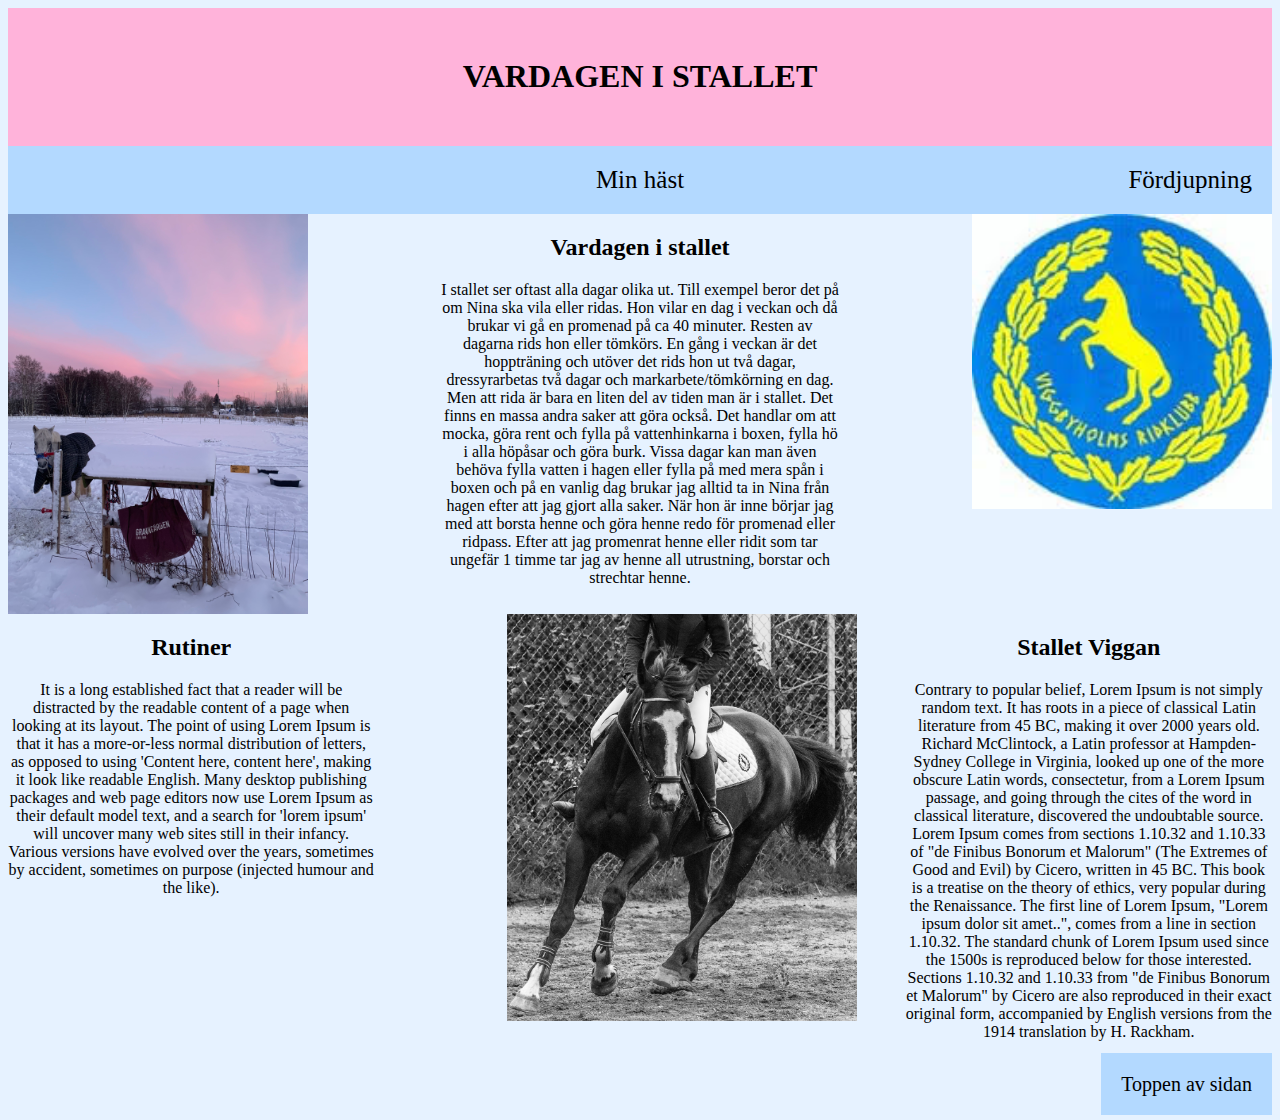
==== hastar.html @ 21469758 "upd" ====
<!DOCTYPE html>
<html lang="en" dir="ltr">
  <head>
    <meta charset="utf-8">
      <meta name="viewport" content="width=device-width, initial-scale=1.0">
    <title>Ridsporten</title>
    <link rel="stylesheet" type="text/css" href="css/style.css">
    <link rel="stylesheet" type="text/css" href="css/grid.css">
  </head>

  <body id="toppen">
    <div class="container">

<!--Min rubrik-->
<header>
  <div class="heading2">
    <h1>VARDAGEN I STALLET</h1>
  </div>
</header>

<nav>
    <div class="meny">
      <a href="file:///Users/cecilia.lindgren/Documents/GitHub/Ridsporten/index.html">Min häst</a>
    </div>
</nav>

  <!--dropdown meny-->
<section>
    <div class="dropdown">
      <button class="dropbtn">Fördjupning</button>
    <div class="dropdown-content">
      <a href="https://www.ridsport.se/">Ridsport</a>
      <a href="https://www.hippson.se/">Hippson</a>
      <a href="https://www.tidningenridsport.se/">Tidningen Ridsport</a>
    </div>
    </div>
</section>

<!--info om vardagen mm-->
<div class="vardag">
  <h2>Vardagen i stallet</h2>
    I stallet ser oftast alla dagar olika ut. Till exempel beror det på om Nina ska vila eller ridas. Hon vilar en dag i veckan och då brukar vi gå en promenad på ca 40 minuter. Resten av dagarna rids hon eller tömkörs. En gång i veckan är det hoppträning och utöver det rids hon ut två dagar, dressyrarbetas två dagar och markarbete/tömkörning en dag. Men att rida är bara en liten del av tiden man är i stallet. Det finns en massa andra saker att göra också. Det handlar om att mocka, göra rent och fylla på vattenhinkarna i boxen, fylla hö i alla höpåsar och göra burk. Vissa dagar kan man även behöva fylla vatten i hagen eller fylla på med mera spån i boxen och på en vanlig dag brukar jag alltid ta in Nina från hagen efter att jag gjort alla saker.
    När hon är inne börjar jag med att borsta henne och göra henne redo för promenad eller ridpass. Efter att jag promenrat henne eller ridit som tar ungefär 1 timme tar jag av henne all utrustning, borstar och strechtar henne.
</div>

<div class="rutiner">
  <h2>Rutiner</h2>
    It is a long established fact that a reader will be distracted by the readable content of a page when looking at its layout. The point of using Lorem Ipsum is that it has a more-or-less normal distribution of letters, as opposed to using 'Content here, content here', making it look like readable English. Many desktop publishing packages and web page editors now use Lorem Ipsum as their default model text, and a search for 'lorem ipsum' will uncover many web sites still in their infancy. Various versions have evolved over the years, sometimes by accident, sometimes on purpose (injected humour and the like).
</div>

<div class="stallet">
  <h2>Stallet Viggan</h2>
    <p>Contrary to popular belief, Lorem Ipsum is not simply random text. It has roots in a piece of classical Latin literature from 45 BC, making it over 2000 years old. Richard McClintock, a Latin professor at Hampden-Sydney College in Virginia, looked up one of the more obscure Latin words, consectetur, from a Lorem Ipsum passage, and going through the cites of the word in classical literature, discovered the undoubtable source. Lorem Ipsum comes from sections 1.10.32 and 1.10.33 of "de Finibus Bonorum et Malorum" (The Extremes of Good and Evil) by Cicero, written in 45 BC. This book is a treatise on the theory of ethics, very popular during the Renaissance. The first line of Lorem Ipsum, "Lorem ipsum dolor sit amet..", comes from a line in section 1.10.32. The standard chunk of Lorem Ipsum used since the 1500s is reproduced below for those interested. Sections 1.10.32 and 1.10.33 from "de Finibus Bonorum et Malorum" by Cicero are also reproduced in their exact original form, accompanied by English versions from the 1914 translation by H. Rackham.</p>
</div>

<!--bilder-->
<img class="nina" src="img/nina.JPG" alt="Nina in action">
<img class="viggan" src="img/vigganloggan.jpeg" alt="Viggans logga">
<img class="fint" src="img/fint.jpeg" alt="Fina viggan">

<!--Till toppen av sidan-->
<footer>
  <p class="knapp">
    <a href="#toppen">Toppen av sidan</a>
  </p>
</footer>

  </div>
</body>
---- css/style.css ----
/*textdekorationer*/
.heading1{
  text-align: center;
  background-color: #bf80ff;
  padding: 29px;
}

.heading2{
  text-align: center;
  background-color: #ffb3da;
  padding: 29px;
}
/*text placering*/
nav{
  text-align:center;
}

section{
  text-align: right;
}

body{
  background-color: #e6f2ff;
}

.info{
  text-align: center;
}

.test{
text-align: center;
}

/*styling*/
.meny{
background-color: #b3d9ff;
padding: 20px;
}

.meny a{
text-decoration: none;
color: black;
background-color: #b3d9ff;
font-size: 25px;
font-family: times;
}

.meny a:hover {
  background-color: #99ccff;
  padding: 20px;
}

.knapp a{
  text-decoration: none;
  color: black;
  background-color: #b3d9ff;
  font-size: 20px;
  font-family: times;
  padding:20px;
}

.knapp a:hover {background-color: #99ccff;}

.knapp{
text-align: right;
}

.vardag{
  text-align: center;
}

.stallet{
  text-align: center;
}

.rutiner{
  text-align: center;
}

.bild{
  width: 100%;
}

.nina{
  width: 350px;
}

.viggan{
  width: 300px;
}

.fint{
  width: 300px;
}
/*dropdown menyn*/

/* Dropdown Button */
.dropbtn {
  background-color: #b3d9ff;
  color: black;
  padding: 20px;
  font-size: 16px;
  border: none;
  font-family: times;
  font-size: 25px;
}

/* The container <div> - needed to position the dropdown content */
.dropdown {
  position: relative;
  display: inline-block;
}

/* Dropdown Content (Hidden by Default) */
.dropdown-content {
  display: none;
  position: absolute;
  background-color: #f1f1f1;
  min-width: 160px;
  box-shadow: 0px 8px 16px 0px rgba(0,0,0,0.2);
  z-index: 1;
}

/* Links inside the dropdown */
.dropdown-content a {
  color: black;
  padding: 12px 16px;
  text-decoration: none;
  display: block;
}

/* Change color of dropdown links on hover */
.dropdown-content a:hover {background-color: #99ccff;}

/* Show the dropdown menu on hover */
.dropdown:hover .dropdown-content {display: block;}

/* Change the background color of the dropdown button when the dropdown content is shown */
.dropdown:hover .dropbtn {background-color: #99ccff;}

/*bildspelet*/

/*
* {box-sizing:border-box}
/* Slideshow container */
.slideshow-container {
  max-width: 1000px;
  position: relative;
  margin: auto;
}


/* Hide the images by default*/
.mySlides {
  display: none;
}

/* Next & previous buttons */
.prev, .next {
  cursor: pointer;
  position: absolute;
  top: 50%;
  width: auto;
  margin-top: -22px;
  padding: 16px;
  color: white;
  font-weight: bold;
  font-size: 18px;
  transition: 0.6s ease;
  border-radius: 0 3px 3px 0;
  user-select: none;
}

/* Position the "next button" to the right */
.next {
  right: 0;
  border-radius: 3px 0 0 3px;
}

/* On hover, add a black background color with a little bit see-through */
.prev:hover, .next:hover {
  background-color: rgba(0,0,0,0.8);
}

/* Caption text */
.text {
  color: #f2f2f2;
  font-size: 15px;
  padding: 8px 12px;
  position: absolute;
  bottom: 8px;
  width: 100%;
  text-align: center;
}

/* Number text (1/3 etc) */
.numbertext {
  color: #f2f2f2;
  font-size: 12px;
  padding: 8px 12px;
  position: absolute;
  top: 0;
}

/* The dots/bullets/indicators */
.dot {
  cursor: pointer;
  height: 15px;
  width: 15px;
  margin: 0 2px;
  background-color: #bbb;
  border-radius: 50%;
  display: inline-block;
  transition: background-color 0.6s ease;
}

.active, .dot:hover {
  background-color: #717171;
}

/* Fading animation */
.fade {
  -webkit-animation-name: fade;
  -webkit-animation-duration: 1.5s;
  animation-name: fade;
  animation-duration: 1.5s;
}

@-webkit-keyframes fade {
  from {opacity: .4}
  to {opacity: 1}
}

@keyframes fade {
  from {opacity: .4}
  to {opacity: 1}
}

@media only screen and (max-width: 450px) {

.fint{
  width: 100px;
}

.nina{
  width: 175px;
}

.viggan{
  width: 100px;
}


.vardag{
  font-size: 12px;
}

.stallet{
  font-size: 12px;
}

.rutiner{
  font-size: 12px;
}

.knapp a{
  font-size: 10px;
}
/*
.test{
  font-size: 10px;
}

.info{
  font-size: 10px;
}
*/
}
---- css/grid.css ----
/*placeringen av allt på sidorna*/

.container{
display: grid;
grid-template-columns: repeat(12, 1fr);
grid-auto-rows: minmax(25px,auto);
}

header{
  grid-column: 1/-1;
  grid-row: 1/2;
}

nav{
  grid-column: 1/-1;
  grid-row: 2/3;
}

section{
  grid-column: 1/-1;
  grid-row: 2/3;
}

footer{
  grid-column: 11/-1;
  grid-row: 5/6;
  align-self: end;
}

.test{
  grid-column: 5/9;
  grid-row: 4/5;
}

.info{
  grid-column: 5/9;
  grid-row: 5/6;
}

.slideshow-container{
  grid-column: 5/9;
  grid-row: 3/4;
}

.fint{
  grid-column: 1/2;
  grid-row: 3/4;
}

.viggan{
  grid-column: 12/-1;
  grid-row: 3/4;
}

.nina{
  grid-column: 5/11;
  grid-row: 4/5;
}

.vardag{
  grid-column: 4/10;
  grid-row: 3/4;
}

.rutiner{
  grid-column: 1/3;
  grid-row: 4/5;
}

.stallet{
  grid-column: 11/-1;
  grid-row: 4/5;
}

@media only screen and (max-width: 450px)
{

header{
  grid-column: 1/-1;
}
footer{
  grid-column: 9/-1;
}

nav{
  grid-column: 1/9;
}

section{
  grid-column: 9/12;
}

.vardag{
grid-column: 3/11;
}

.nina{
grid-column: 3/8;
}

.rutiner{
  grid-column: 1/2;
  grid-row: 4/5;
}

}
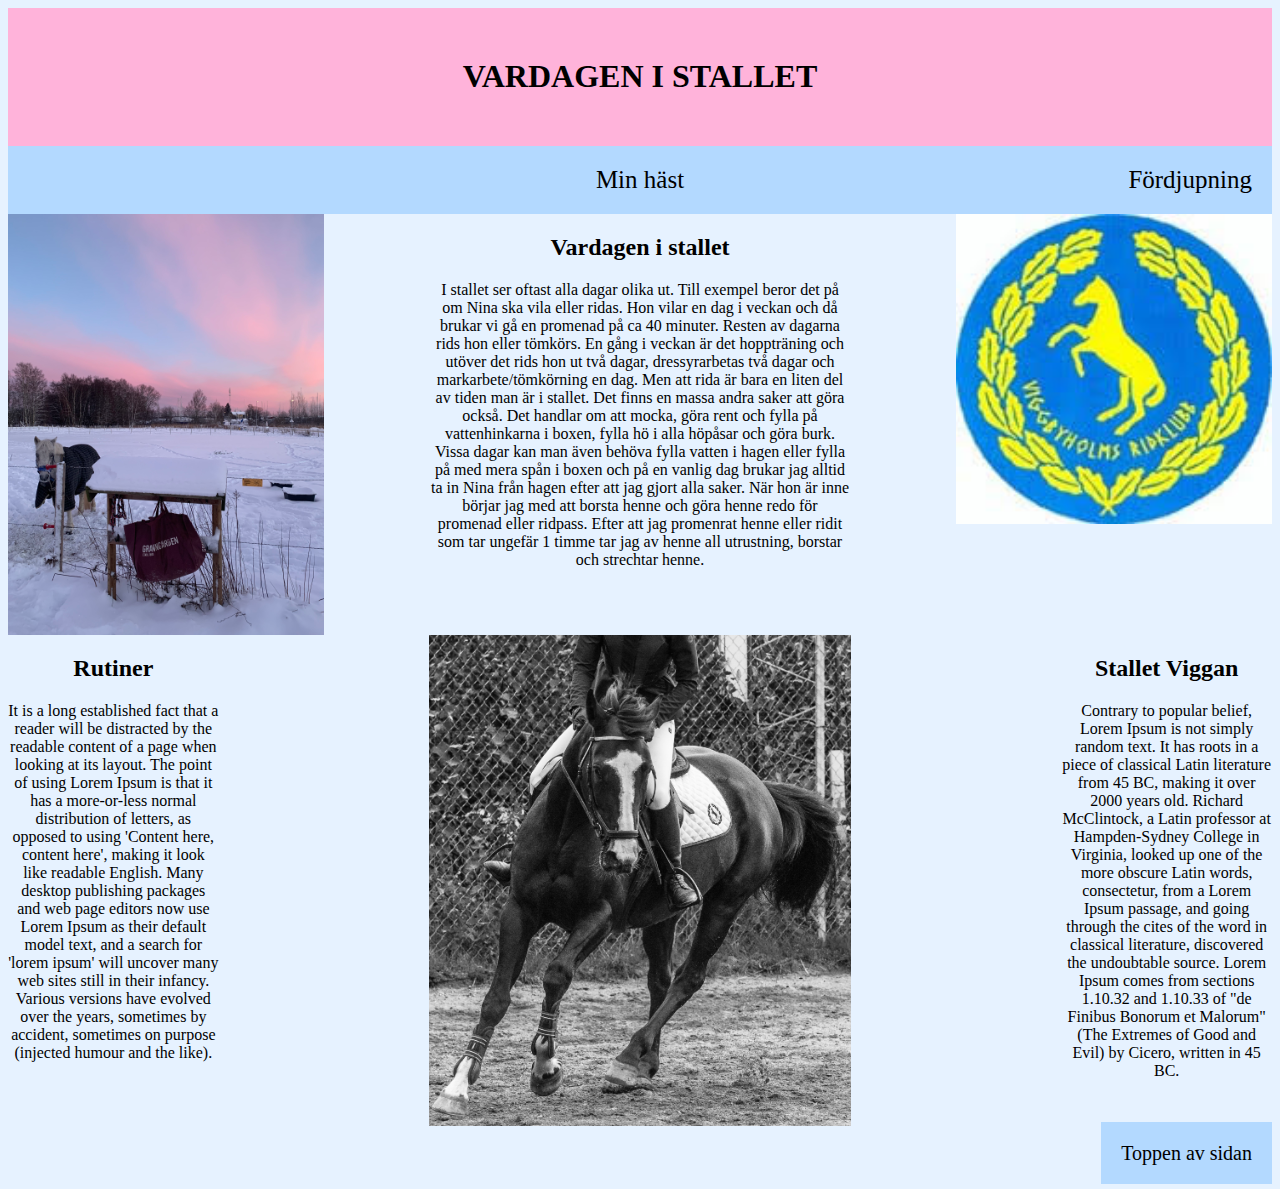
==== commit 3f41bbeb: "upd" ====
--- a/hastar.html
+++ b/hastar.html
@@ -20,7 +20,7 @@
 
 <nav>
     <div class="meny">
-      <a href="file:///Users/cecilia.lindgren/Documents/GitHub/Ridsporten/index.html">Min häst</a>
+      <a href="https://cecilialindgren1.github.io/Ridsporten/">Min häst</a>
     </div>
 </nav>
 
@@ -50,7 +50,7 @@
 
 <div class="stallet">
   <h2>Stallet Viggan</h2>
-    <p>Contrary to popular belief, Lorem Ipsum is not simply random text. It has roots in a piece of classical Latin literature from 45 BC, making it over 2000 years old. Richard McClintock, a Latin professor at Hampden-Sydney College in Virginia, looked up one of the more obscure Latin words, consectetur, from a Lorem Ipsum passage, and going through the cites of the word in classical literature, discovered the undoubtable source. Lorem Ipsum comes from sections 1.10.32 and 1.10.33 of "de Finibus Bonorum et Malorum" (The Extremes of Good and Evil) by Cicero, written in 45 BC. This book is a treatise on the theory of ethics, very popular during the Renaissance. The first line of Lorem Ipsum, "Lorem ipsum dolor sit amet..", comes from a line in section 1.10.32. The standard chunk of Lorem Ipsum used since the 1500s is reproduced below for those interested. Sections 1.10.32 and 1.10.33 from "de Finibus Bonorum et Malorum" by Cicero are also reproduced in their exact original form, accompanied by English versions from the 1914 translation by H. Rackham.</p>
+    <p>Contrary to popular belief, Lorem Ipsum is not simply random text. It has roots in a piece of classical Latin literature from 45 BC, making it over 2000 years old. Richard McClintock, a Latin professor at Hampden-Sydney College in Virginia, looked up one of the more obscure Latin words, consectetur, from a Lorem Ipsum passage, and going through the cites of the word in classical literature, discovered the undoubtable source. Lorem Ipsum comes from sections 1.10.32 and 1.10.33 of "de Finibus Bonorum et Malorum" (The Extremes of Good and Evil) by Cicero, written in 45 BC. </p>
 </div>
 
 <!--bilder-->
--- a/css/style.css
+++ b/css/style.css
@@ -82,15 +82,15 @@
 }
 
 .nina{
-  width: 350px;
+  width: 100%;
 }
 
 .viggan{
-  width: 300px;
+  width: 100%;
 }
 
 .fint{
-  width: 300px;
+  width: 100%;
 }
 /*dropdown menyn*/
 
@@ -250,7 +250,6 @@
   width: 100px;
 }
 
-
 .vardag{
   font-size: 12px;
 }
@@ -266,13 +265,5 @@
 .knapp a{
   font-size: 10px;
 }
-/*
-.test{
-  font-size: 10px;
-}
-
-.info{
-  font-size: 10px;
-}
-*/
-}
+
+}
--- a/css/grid.css
+++ b/css/grid.css
@@ -42,23 +42,23 @@
   grid-row: 3/4;
 }
 
-.fint{
-  grid-column: 1/2;
+.nina{
+  grid-column: 5/9;
+  grid-row: 4/5;
+}
+
+.viggan{
+  grid-column: 10/-1;
   grid-row: 3/4;
 }
 
-.viggan{
-  grid-column: 12/-1;
+.fint{
+  grid-column: 1/4;
   grid-row: 3/4;
 }
 
-.nina{
-  grid-column: 5/11;
-  grid-row: 4/5;
-}
-
 .vardag{
-  grid-column: 4/10;
+  grid-column: 5/9;
   grid-row: 3/4;
 }
 
